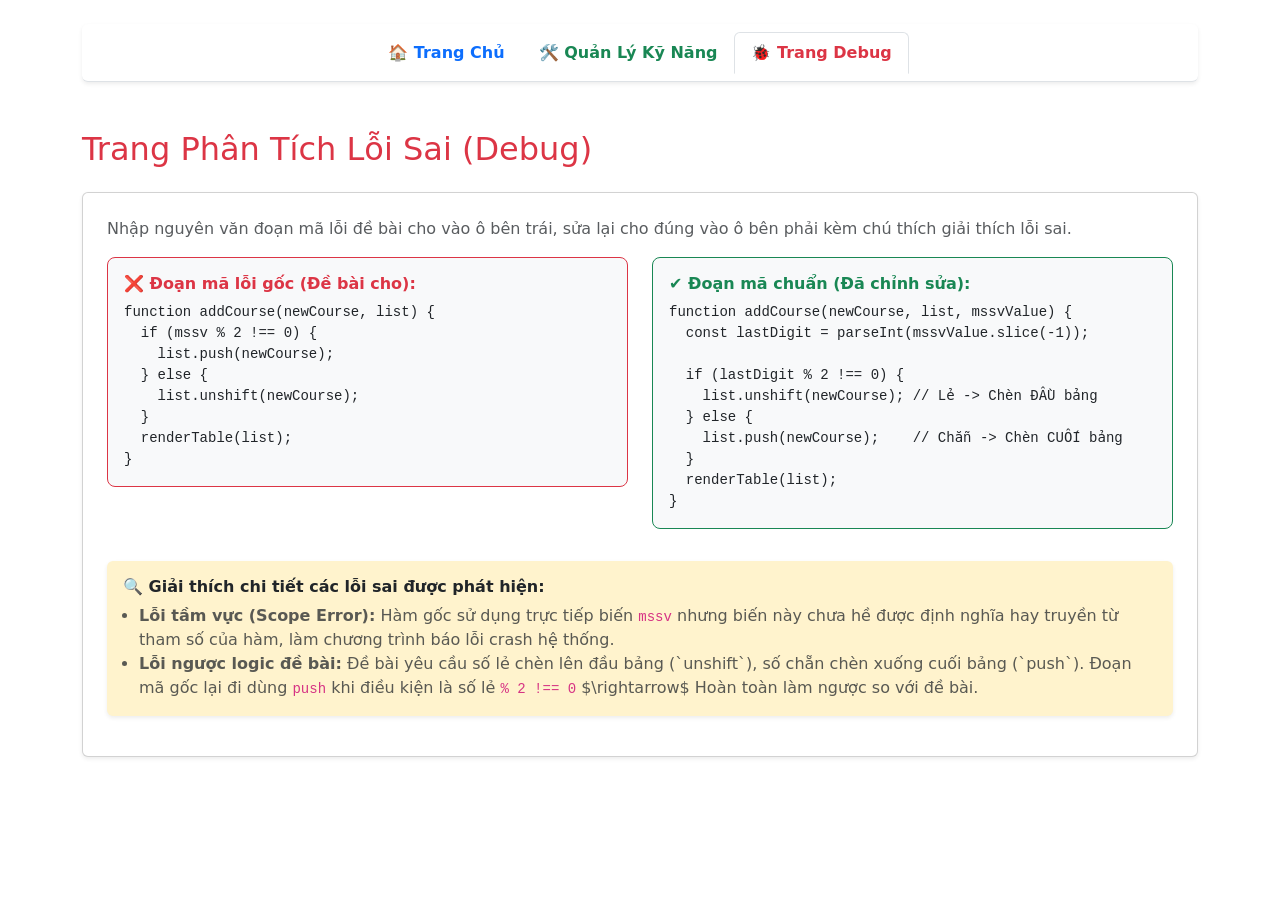
==== trangbug.html @ ad0ee7fd "Add files via upload" ====
<!doctype html>
<html lang="vi">
  <head>
    <meta charset="UTF-8" />
    <meta name="viewport" content="width=device-width, initial-scale=1.0" />
    <title>Trang Debug - Giải Trình Mã Lỗi</title>
    <link
      href="https://cdn.jsdelivr.net/npm/bootstrap@5.3.0/dist/css/bootstrap.min.css"
      rel="stylesheet"
    />
    <link rel="stylesheet" href="style.css" />
  </head>
  <div class="container mt-4">
    <ul class="nav nav-tabs justify-content-center bg-white p-2 rounded shadow-sm">
      <li class="nav-item">
        <a class="nav-link text-primary fw-bold" href="trang chu.html">🏠 Trang Chủ</a>
      </li>
      <li class="nav-item">
        <a class="nav-link text-success fw-bold" href="trangquanli.html">🛠 Quản Lý Kỹ Năng</a>
      </li>
      <li class="nav-item">
        <a class="nav-link active text-danger fw-bold" href="trangbug.html">🐞 Trang Debug</a>
      </li>
    </ul>
  </div>

    <div class="container my-5">
      <h2 class="section-title text-danger border-danger mb-4">
        Trang Phân Tích Lỗi Sai (Debug)
      </h2>
      <div class="card shadow-sm p-4">
        <p class="text-muted">
          Nhập nguyên văn đoạn mã lỗi đề bài cho vào ô bên trái, sửa lại cho
          đúng vào ô bên phải kèm chú thích giải thích lỗi sai.
        </p>

        <div class="row g-4">
          <div class="col-md-6">
            <div class="p-3 bg-light border border-danger rounded-3">
              <h6 class="fw-bold text-danger mb-2">
                ❌ Đoạn mã lỗi gốc (Đề bài cho):
              </h6>
              <pre class="font-code text-dark m-0">
function addCourse(newCourse, list) {
  if (mssv % 2 !== 0) { 
    list.push(newCourse);
  } else {
    list.unshift(newCourse);
  }
  renderTable(list);
}</pre
              >
            </div>
          </div>

          <div class="col-md-6">
            <div class="p-3 bg-light border border-success rounded-3">
              <h6 class="fw-bold text-success mb-2">
                ✔ Đoạn mã chuẩn (Đã chỉnh sửa):
              </h6>
              <pre class="font-code text-dark m-0">
function addCourse(newCourse, list, mssvValue) {
  const lastDigit = parseInt(mssvValue.slice(-1));
  
  if (lastDigit % 2 !== 0) { 
    list.unshift(newCourse); // Lẻ -> Chèn ĐẦU bảng
  } else {
    list.push(newCourse);    // Chẵn -> Chèn CUỐI bảng
  }
  renderTable(list);
}</pre
              >
            </div>
          </div>

          <div class="col-12">
            <div class="alert alert-warning border-0 shadow-sm mt-2">
              <h6 class="fw-bold text-dark mb-2">
                🔍 Giải thích chi tiết các lỗi sai được phát hiện:
              </h6>
              <ul class="mb-0 text-muted ps-3">
                <li>
                  <strong>Lỗi tầm vực (Scope Error):</strong> Hàm gốc sử dụng
                  trực tiếp biến <code>mssv</code> nhưng biến này chưa hề được
                  định nghĩa hay truyền từ tham số của hàm, làm chương trình báo
                  lỗi crash hệ thống.
                </li>
                <li>
                  <strong>Lỗi ngược logic đề bài:</strong> Đề bài yêu cầu số lẻ
                  chèn lên đầu bảng (`unshift`), số chẵn chèn xuống cuối bảng
                  (`push`). Đoạn mã gốc lại đi dùng <code>push</code> khi điều
                  kiện là số lẻ <code>% 2 !== 0</code> $\rightarrow$ Hoàn toàn
                  làm ngược so với đề bài.
                </li>
              </ul>
            </div>
          </div>
        </div>
      </div>
    </div>

    <script src="https://cdn.jsdelivr.net/npm/bootstrap@5.3.0/dist/js/bootstrap.bundle.min.js"></script>
  </body>
</html>
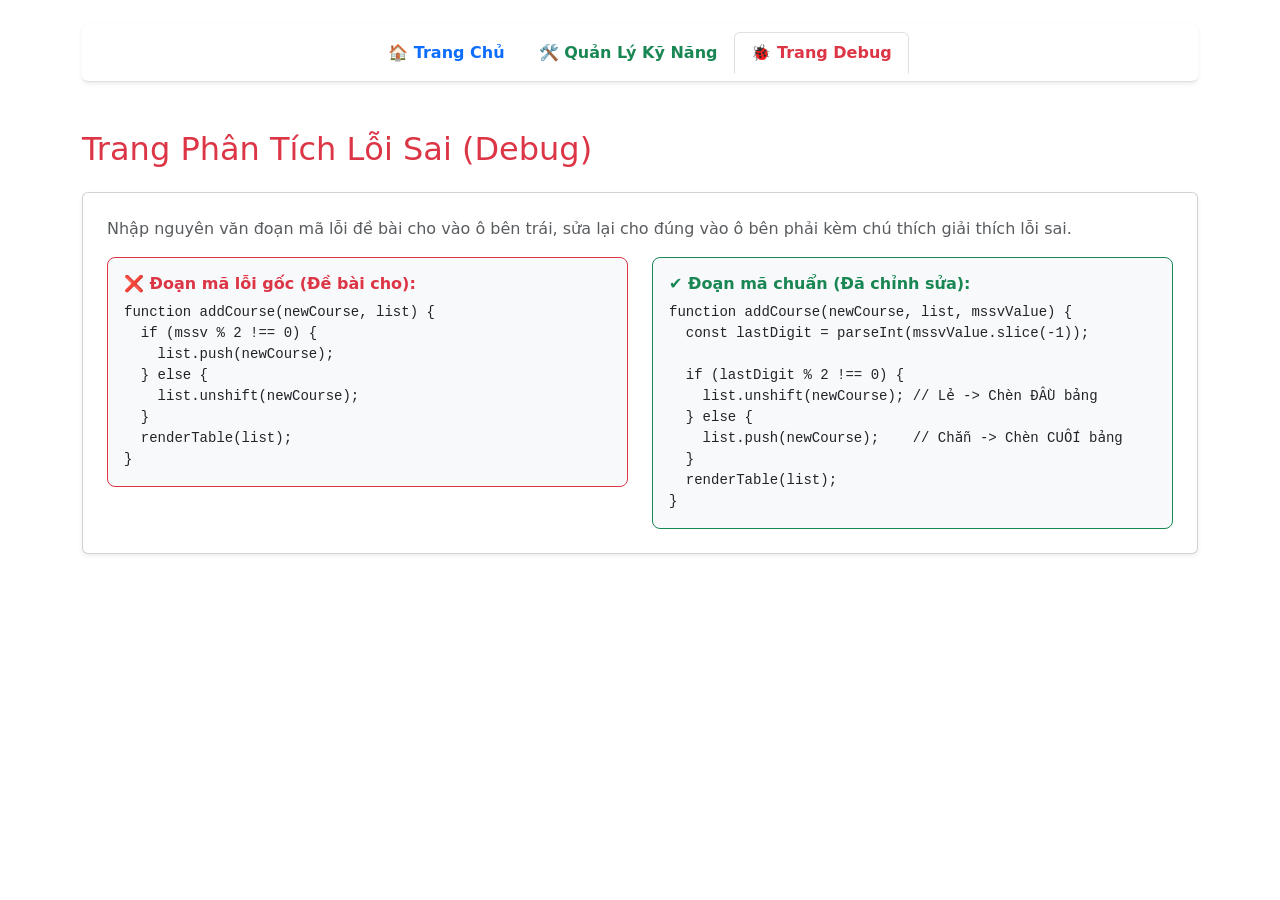
==== commit 7289c5b3: "Update trangbug.html" ====
--- a/trangbug.html
+++ b/trangbug.html
@@ -13,7 +13,7 @@
   <div class="container mt-4">
     <ul class="nav nav-tabs justify-content-center bg-white p-2 rounded shadow-sm">
       <li class="nav-item">
-        <a class="nav-link text-primary fw-bold" href="trang chu.html">🏠 Trang Chủ</a>
+        <a class="nav-link text-primary fw-bold" href="index.html">🏠 Trang Chủ</a>
       </li>
       <li class="nav-item">
         <a class="nav-link text-success fw-bold" href="trangquanli.html">🛠 Quản Lý Kỹ Năng</a>
@@ -73,32 +73,6 @@
             </div>
           </div>
 
-          <div class="col-12">
-            <div class="alert alert-warning border-0 shadow-sm mt-2">
-              <h6 class="fw-bold text-dark mb-2">
-                🔍 Giải thích chi tiết các lỗi sai được phát hiện:
-              </h6>
-              <ul class="mb-0 text-muted ps-3">
-                <li>
-                  <strong>Lỗi tầm vực (Scope Error):</strong> Hàm gốc sử dụng
-                  trực tiếp biến <code>mssv</code> nhưng biến này chưa hề được
-                  định nghĩa hay truyền từ tham số của hàm, làm chương trình báo
-                  lỗi crash hệ thống.
-                </li>
-                <li>
-                  <strong>Lỗi ngược logic đề bài:</strong> Đề bài yêu cầu số lẻ
-                  chèn lên đầu bảng (`unshift`), số chẵn chèn xuống cuối bảng
-                  (`push`). Đoạn mã gốc lại đi dùng <code>push</code> khi điều
-                  kiện là số lẻ <code>% 2 !== 0</code> $\rightarrow$ Hoàn toàn
-                  làm ngược so với đề bài.
-                </li>
-              </ul>
-            </div>
-          </div>
-        </div>
-      </div>
-    </div>
-
     <script src="https://cdn.jsdelivr.net/npm/bootstrap@5.3.0/dist/js/bootstrap.bundle.min.js"></script>
   </body>
 </html>
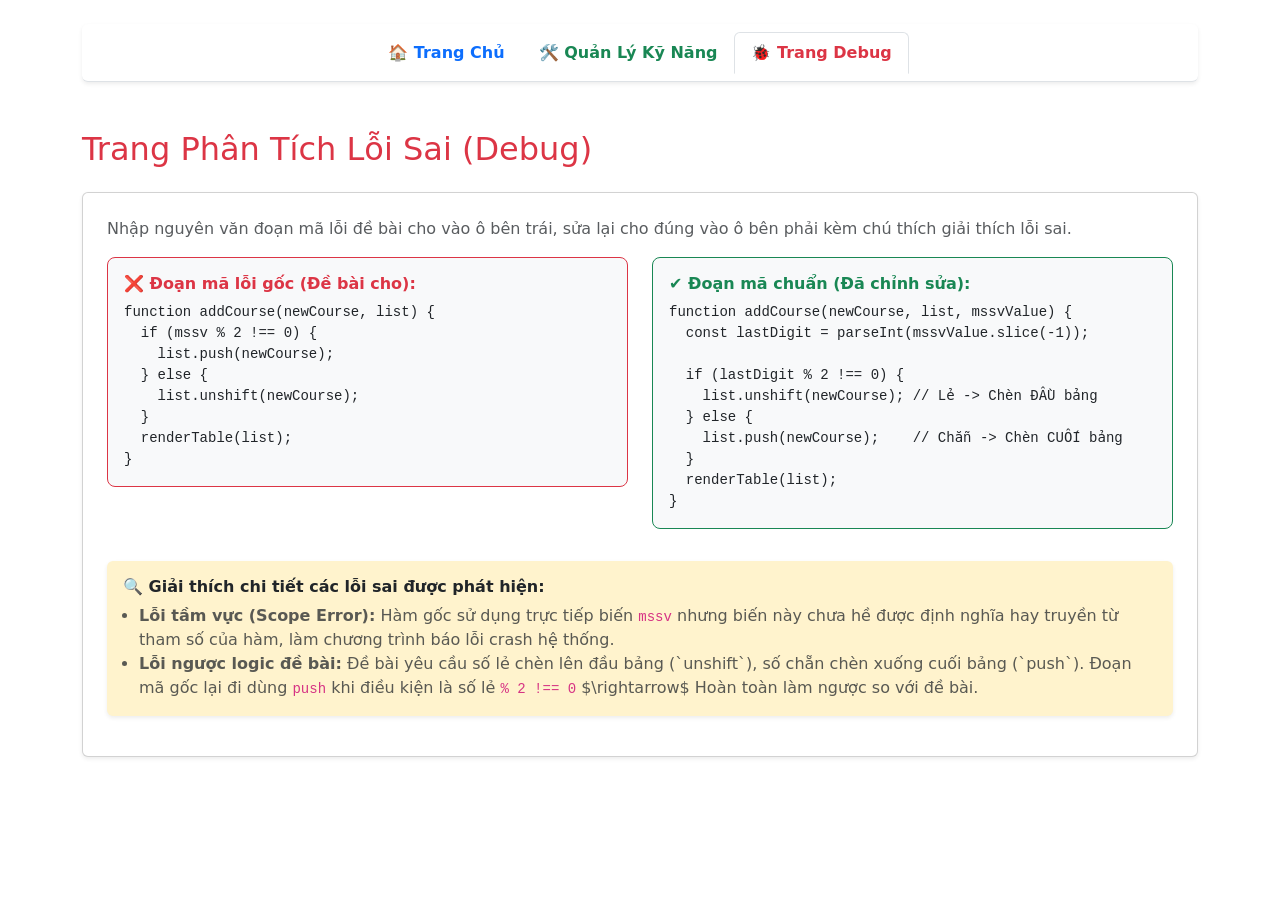
==== commit c41b4814: "Update trangbug.html" ====
--- a/trangbug.html
+++ b/trangbug.html
@@ -72,6 +72,32 @@
               >
             </div>
           </div>
+           <div class="col-12">
+            <div class="alert alert-warning border-0 shadow-sm mt-2">
+              <h6 class="fw-bold text-dark mb-2">
+                🔍 Giải thích chi tiết các lỗi sai được phát hiện:
+              </h6>
+              <ul class="mb-0 text-muted ps-3">
+                <li>
+                  <strong>Lỗi tầm vực (Scope Error):</strong> Hàm gốc sử dụng
+                  trực tiếp biến <code>mssv</code> nhưng biến này chưa hề được
+                  định nghĩa hay truyền từ tham số của hàm, làm chương trình báo
+                  lỗi crash hệ thống.
+                </li>
+                <li>
+                  <strong>Lỗi ngược logic đề bài:</strong> Đề bài yêu cầu số lẻ
+                  chèn lên đầu bảng (`unshift`), số chẵn chèn xuống cuối bảng
+                  (`push`). Đoạn mã gốc lại đi dùng <code>push</code> khi điều
+                  kiện là số lẻ <code>% 2 !== 0</code> $\rightarrow$ Hoàn toàn
+                  làm ngược so với đề bài.
+                </li>
+              </ul>
+            </div>
+          </div>
+        </div>
+      </div>
+    </div>
+
 
     <script src="https://cdn.jsdelivr.net/npm/bootstrap@5.3.0/dist/js/bootstrap.bundle.min.js"></script>
   </body>
